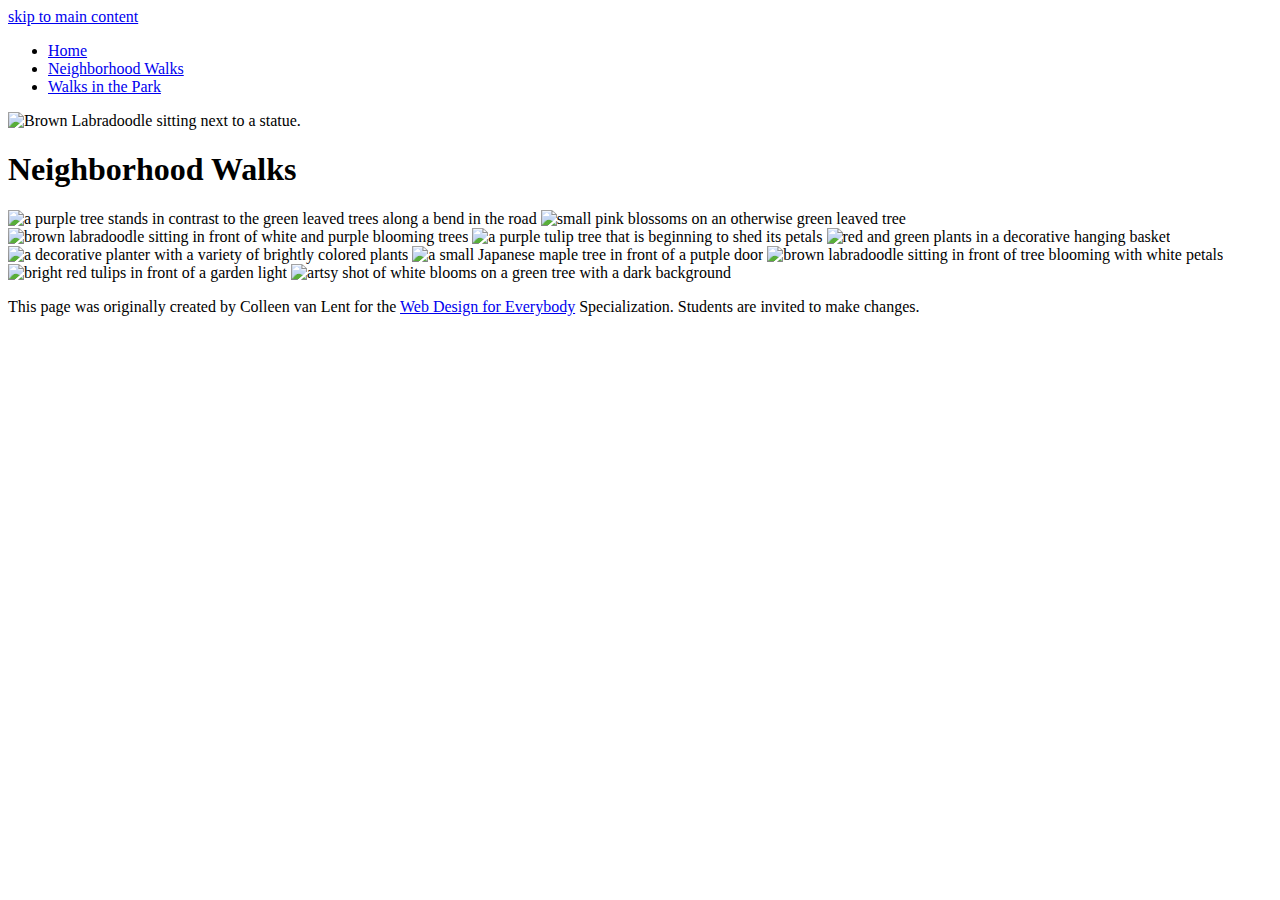
==== neighborhood.html @ 629267ec "Add files via upload" ====
<!DOCTYPE html>
<html lang="en">

<head>
  <meta charset="utf-8">
  <meta name="viewport" content="width=device-width">
  <title>Neighborhood Walk</title>
  <link rel="stylesheet" href="css/stylesheet.css">
</head>

<body>
  <a href="#main_content">skip to main content</a>
  <header>
    <nav>
      <ul>
        <li><a href="index.html">Home</a></li>
        <li class="current"><a href="neighborhood.html">Neighborhood Walks</a></li>
        <li><a href="parks.html">Walks in the Park</a></li>
      </ul>
    </nav>
    <img src="images/BaconGallupPark.jpg" alt="Brown Labradoodle sitting next to a statue.">
    <h1>Neighborhood Walks</h1>
  </header>
  <main id="main_content">
    <div class="container photo">
      <img src="images/bend_in_the_road.png"
        alt="a purple tree stands in contrast to the green leaved trees along a bend in the road" width="100">
      <img src="images/pink_blossoms.png" alt="small pink blossoms on an otherwise green leaved tree" width="100">
      <img src="images/blooming_trees.png" alt="brown labradoodle sitting in front of white and purple blooming  trees"
        width="100">
      <img src="images/falling_petals.png" alt="a purple tulip tree that is beginning to shed its petals" width="100">
      <img src="images/hanging_plants.png" alt="red and green plants in a decorative hanging basket" width="100">
      <img src="images/potted_plants.png" alt="a decorative planter with a variety of brightly colored plants "
        width="100">
      <img src="images/red_maple.png" alt="a small Japanese maple tree in front of a putple door" width="100">
      <img src="images/tree_with_white_blooms.png"
        alt="brown labradoodle sitting in front of tree blooming with white petals" width="100">
      <img src="images/tulips.png" alt="bright red tulips in front of a garden light" width="100">
      <img src="images/white_buds_on_tree.png" alt="artsy shot of white blooms on a green tree with a dark background"
        width="100">
    </div>
  </main>
  <footer>
    <p>This page was originally created by Colleen van Lent for the <a
        href="https://www.coursera.org/specializations/web-design"> Web Design for Everybody</a> Specialization.
      Students are invited to make changes.</p>
  </footer>

</body>

</html>
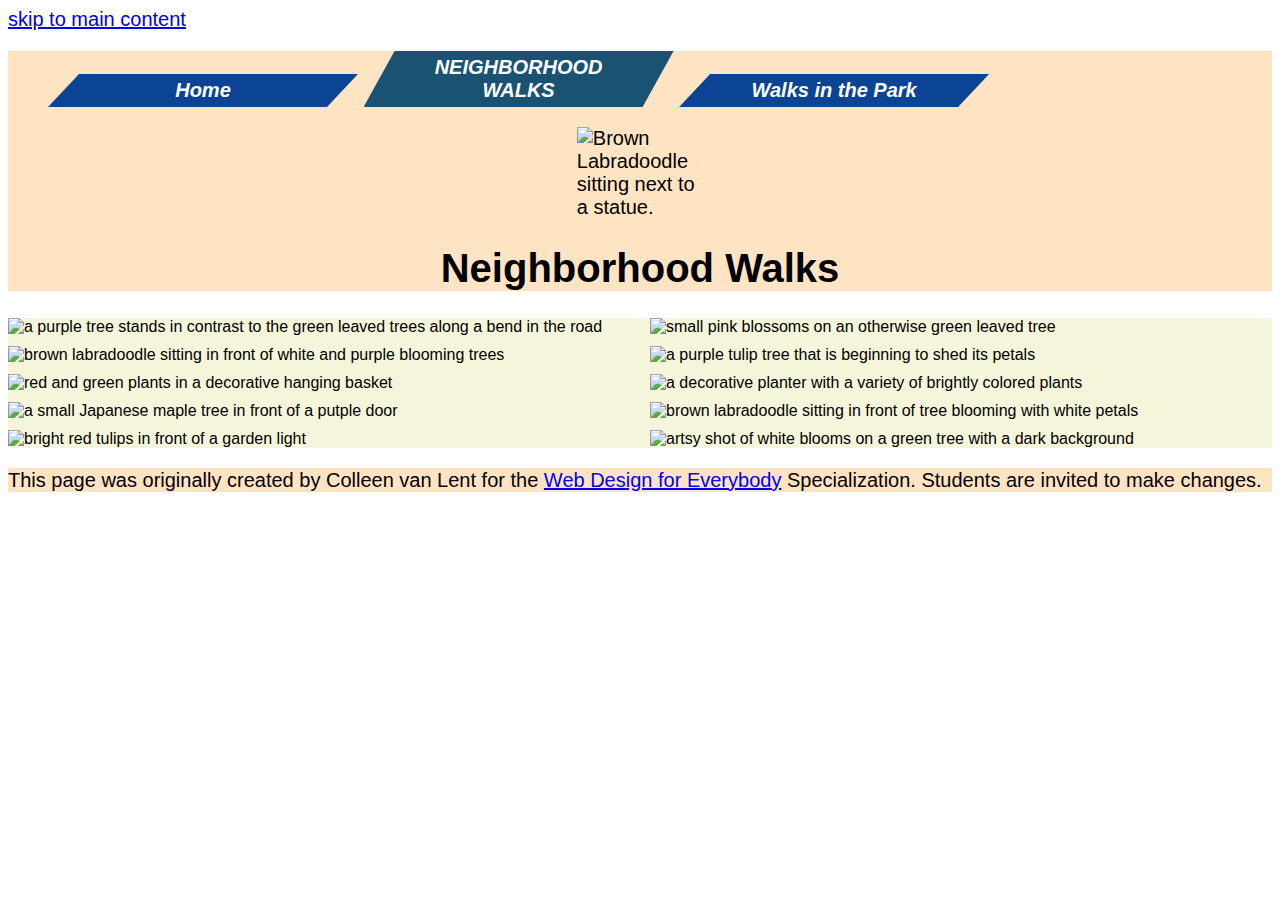
==== commit 1ea71a5d: "Update neighborhood.html" ====
--- a/neighborhood.html
+++ b/neighborhood.html
@@ -5,7 +5,7 @@
   <meta charset="utf-8">
   <meta name="viewport" content="width=device-width">
   <title>Neighborhood Walk</title>
-  <link rel="stylesheet" href="css/stylesheet.css">
+  <link rel="stylesheet" href="stylesheet.css">
 </head>
 
 <body>
@@ -48,4 +48,4 @@
 
 </body>
 
-</html>+</html>
--- a/stylesheet.css
+++ b/stylesheet.css
@@ -0,0 +1,77 @@
+body{
+    font-family: Arial, Helvetica, sans-serif;
+    font-size: 125%;
+}
+Header {
+    background-color: bisque;
+    
+}
+header img { 
+    display: block;
+    margin-left: auto;
+    margin-right: auto;
+    width:10%;
+    Position: relative;
+}
+main {
+    background-color: beige;
+    font-size: 80%;
+}
+footer{
+    background-color: bisque;
+}
+li{
+    display:inline-block;
+    background-color: #0b4395;
+    text-align: center;
+    font-weight: bold;
+    font-style: oblique;
+    Width: 300px; 
+    Padding: 5px;
+    clip-path: polygon(10% 0%, 100% 0%, 90% 100%, 0% 100%);
+    box-shadow: 20px 20px rgba(0, 0, 0,);
+    }
+h1{
+    text-align: center;
+    font-family: Impact, Haettenschweiler, 'Arial Narrow Bold', sans-serif;
+    font-stretch:ultra-expanded;
+    color: #000;
+}
+p {
+    line-height: 24px;
+    font-family: 'Trebuchet MS', 'Lucida Sans Unicode', 'Lucida Grande', 'Lucida Sans', Arial, sans-serif;
+}
+div {
+    display: flex;
+    flex-wrap: wrap;
+    grid-template-columns: 30% 30% 30% 30%;
+    justify-content: space-evenly;
+    column-gap: 10px;
+    row-gap: 10px;
+}
+#para1 {
+    text-align: center;
+    color: red;
+    font-weight: bold;
+}
+Nav a {
+    display: inline-block;
+    width: 80%;
+    text-decoration: none;
+    color: white;
+}
+
+.current {
+    text-transform: uppercase;
+    background-color: rgb(26, 82, 113);
+}
+.container {
+    display: grid;
+    grid-template-columns: 50% 50%;
+    justify-items: center;
+    column-gap: 10px;
+    row-gap: 10px;
+}
+.photo > img{
+    width: 100%;
+}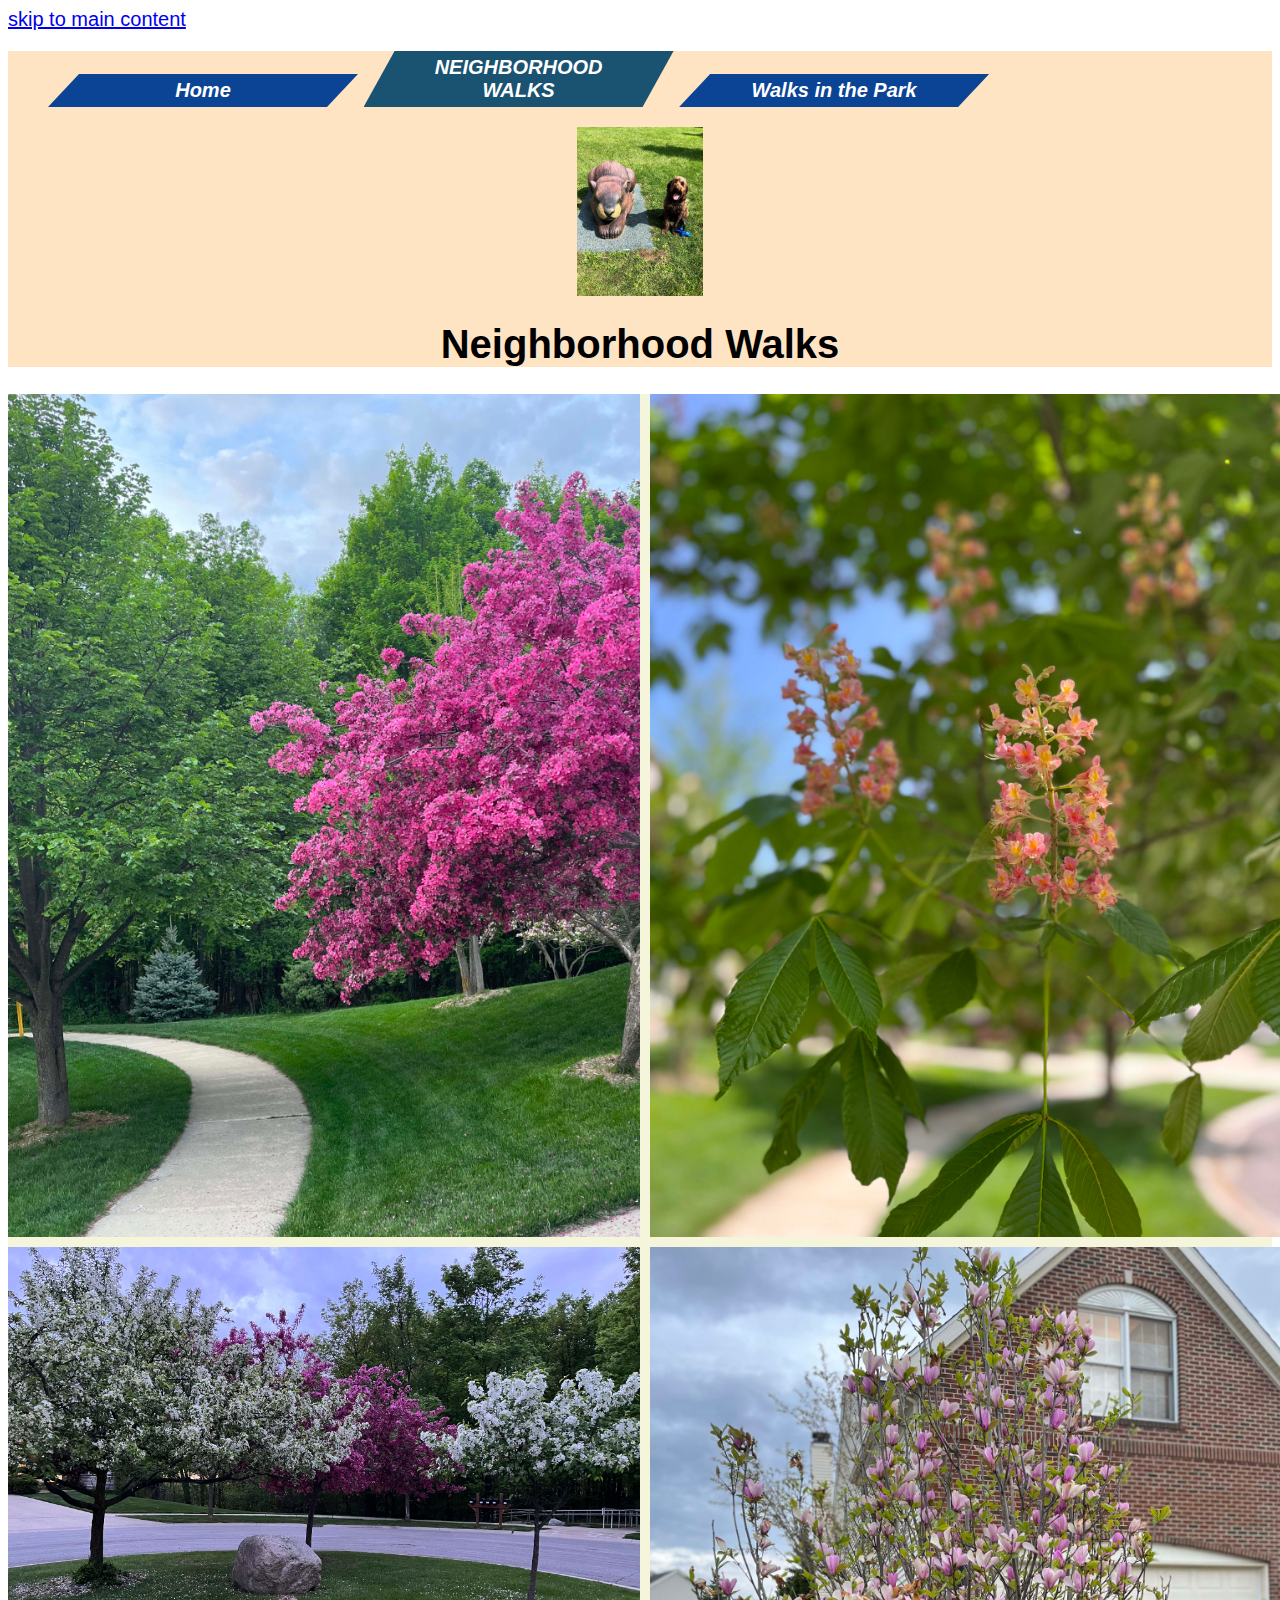
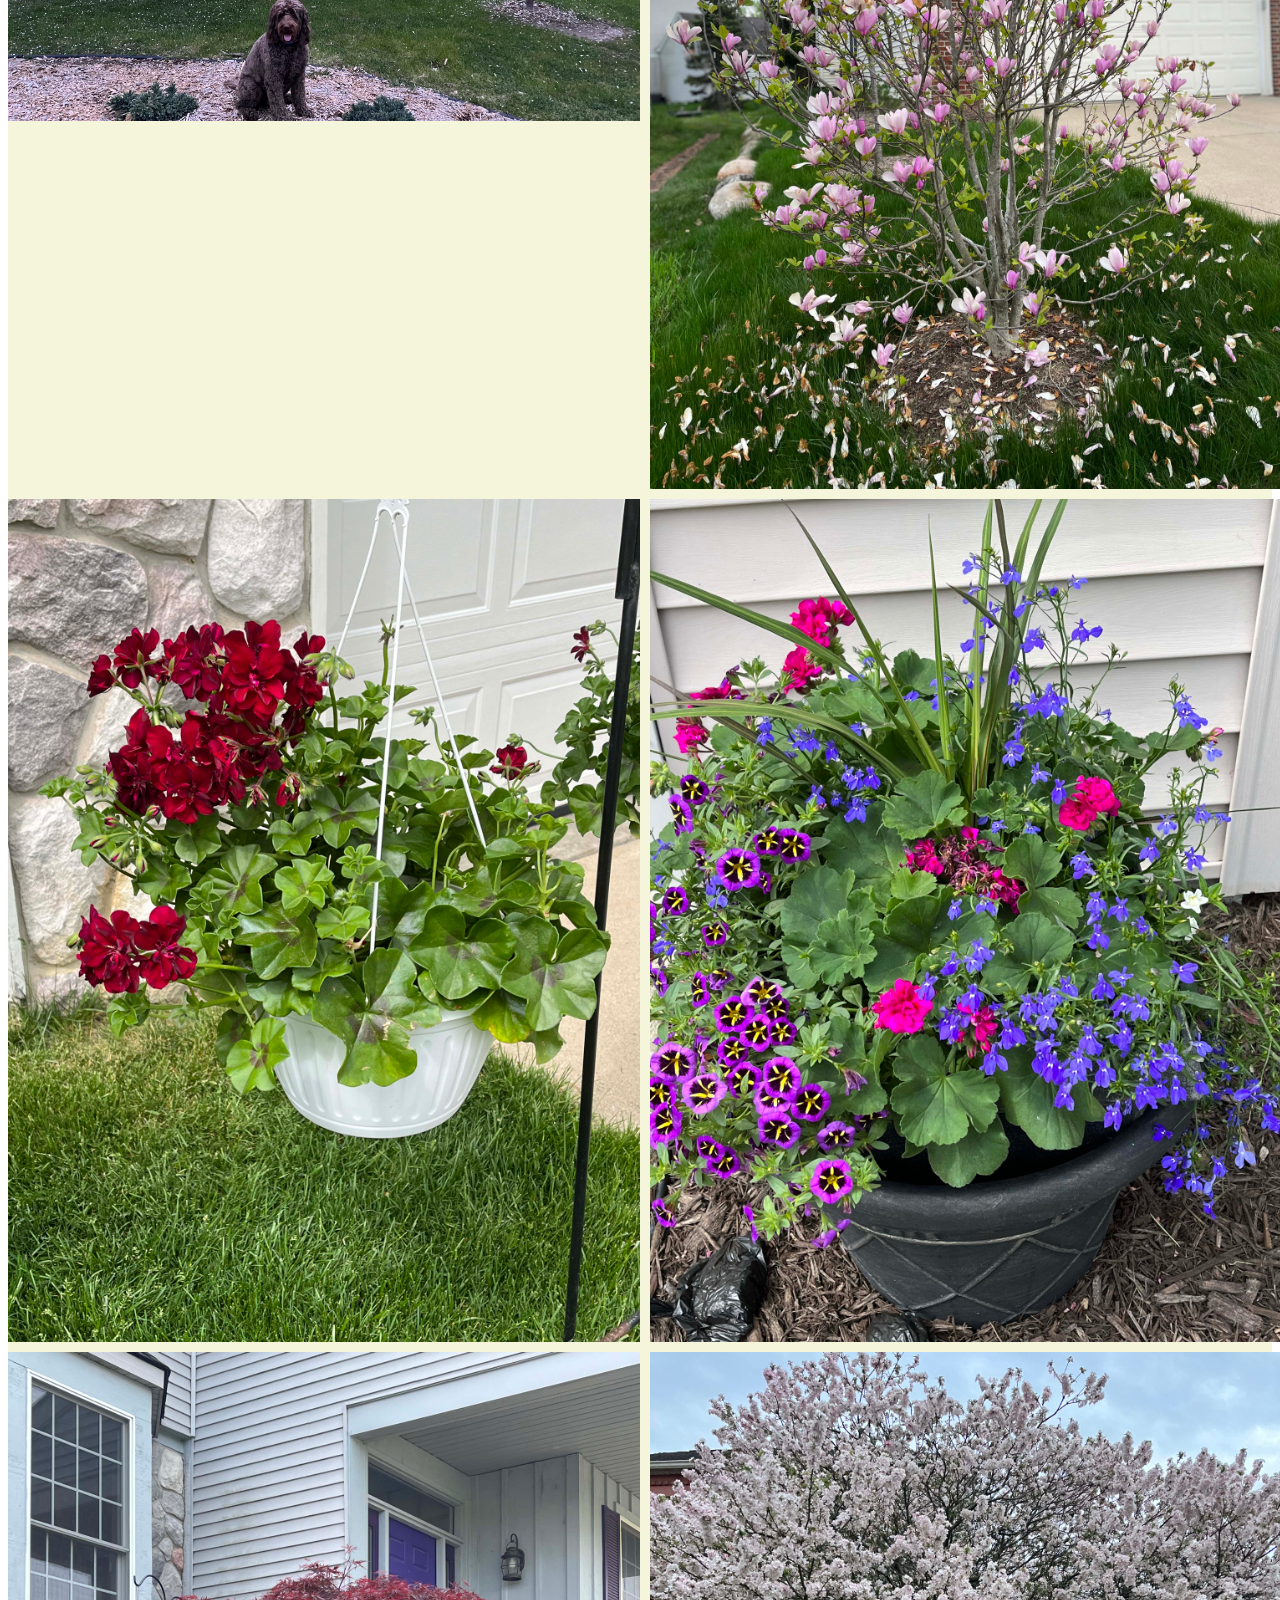
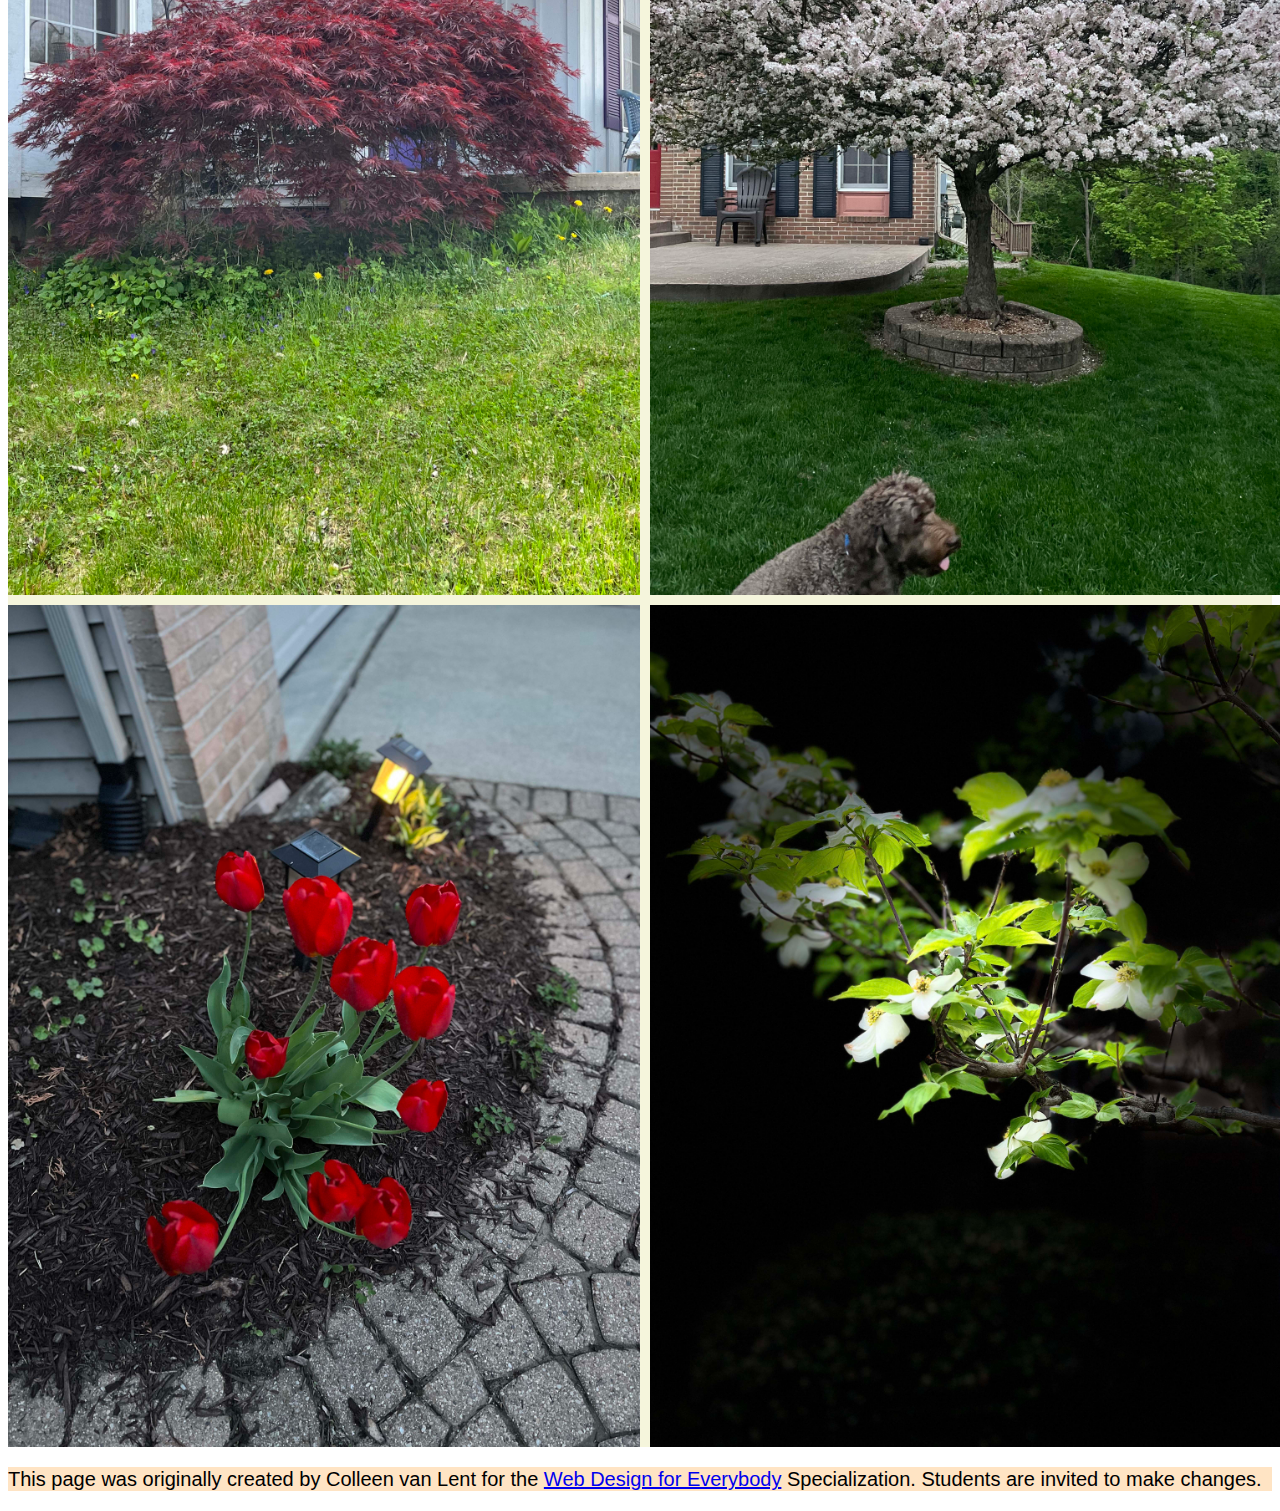
==== commit 729fddec: "Update neighborhood.html" ====
--- a/neighborhood.html
+++ b/neighborhood.html
@@ -23,20 +23,20 @@
   </header>
   <main id="main_content">
     <div class="container photo">
-      <img src="images/bend_in_the_road.png"
+      <img src="images/bend_in_the_road.jpg"
         alt="a purple tree stands in contrast to the green leaved trees along a bend in the road" width="100">
-      <img src="images/pink_blossoms.png" alt="small pink blossoms on an otherwise green leaved tree" width="100">
-      <img src="images/blooming_trees.png" alt="brown labradoodle sitting in front of white and purple blooming  trees"
+      <img src="images/pink_blossoms.jpg" alt="small pink blossoms on an otherwise green leaved tree" width="100">
+      <img src="images/blooming_trees.jpg" alt="brown labradoodle sitting in front of white and purple blooming  trees"
         width="100">
-      <img src="images/falling_petals.png" alt="a purple tulip tree that is beginning to shed its petals" width="100">
-      <img src="images/hanging_plants.png" alt="red and green plants in a decorative hanging basket" width="100">
-      <img src="images/potted_plants.png" alt="a decorative planter with a variety of brightly colored plants "
+      <img src="images/falling_petals.jpg" alt="a purple tulip tree that is beginning to shed its petals" width="100">
+      <img src="images/hanging_plants.jpg" alt="red and green plants in a decorative hanging basket" width="100">
+      <img src="images/potted_plants.jpg" alt="a decorative planter with a variety of brightly colored plants "
         width="100">
-      <img src="images/red_maple.png" alt="a small Japanese maple tree in front of a putple door" width="100">
-      <img src="images/tree_with_white_blooms.png"
+      <img src="images/red_maple.jpg" alt="a small Japanese maple tree in front of a putple door" width="100">
+      <img src="images/tree_with_white_blooms.jpg"
         alt="brown labradoodle sitting in front of tree blooming with white petals" width="100">
-      <img src="images/tulips.png" alt="bright red tulips in front of a garden light" width="100">
-      <img src="images/white_buds_on_tree.png" alt="artsy shot of white blooms on a green tree with a dark background"
+      <img src="images/tulips.jpg" alt="bright red tulips in front of a garden light" width="100">
+      <img src="images/white_buds_on_tree.jpg" alt="artsy shot of white blooms on a green tree with a dark background"
         width="100">
     </div>
   </main>
